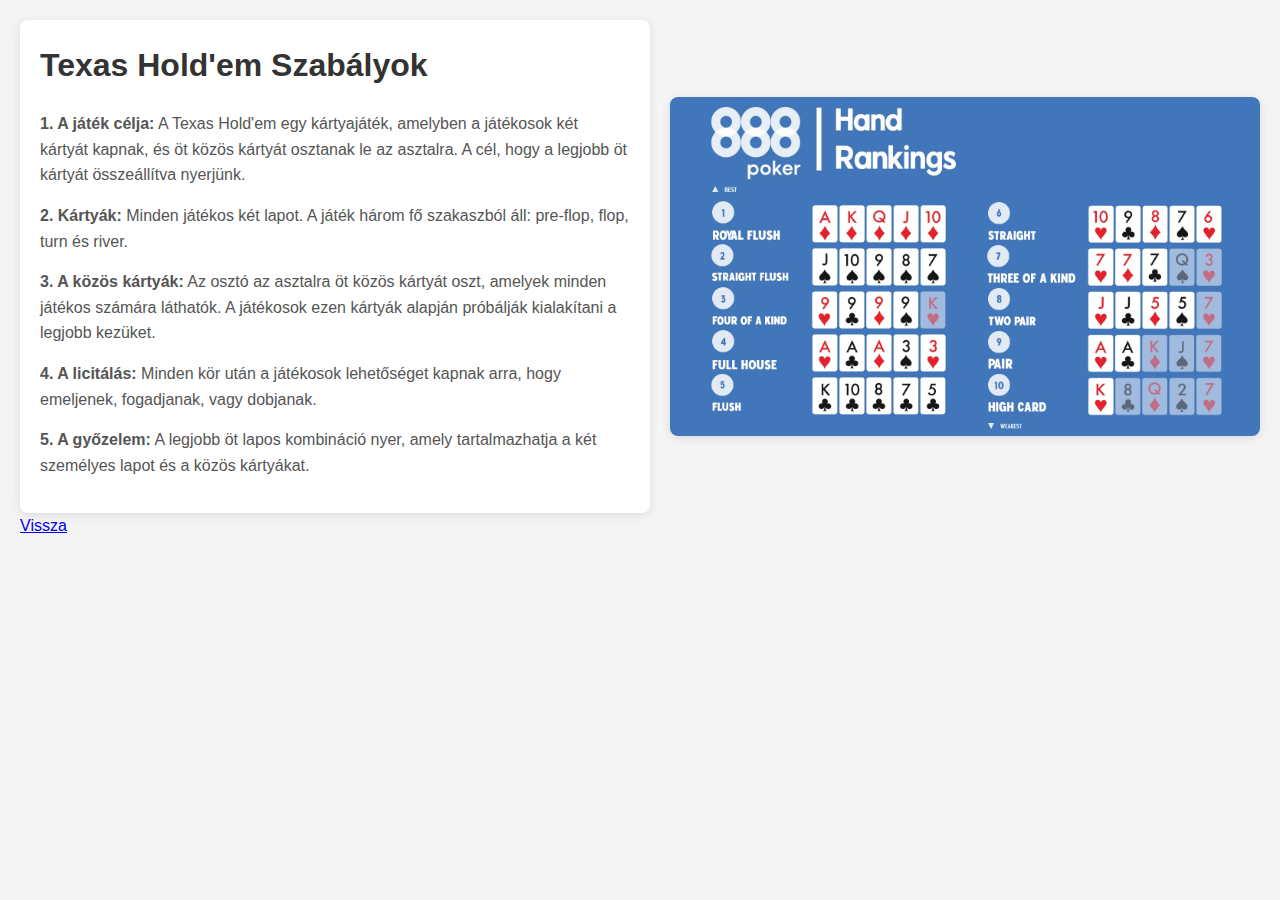
==== szabalyok.html @ 73cb5729 "Add files via upload" ====
<!DOCTYPE html>
<html lang="hu">

<head>
    <meta charset="UTF-8">
    <meta name="viewport" content="width=device-width, initial-scale=1.0">
    <title>Texas Hold'em Szabályok</title>
    <link rel="stylesheet" href="styles_szabalyok.css">
</head>

<body>
    <div class="container">
        <div class="text-column">
            <h1>Texas Hold'em Szabályok</h1>
            <p><strong>1. A játék célja:</strong> A Texas Hold'em egy kártyajáték, amelyben a játékosok két kártyát
                kapnak, és öt közös kártyát osztanak le az asztalra. A cél, hogy a legjobb öt kártyát összeállítva
                nyerjünk.</p>
            <p><strong>2. Kártyák:</strong> Minden játékos két lapot. A játék három fő szakaszból áll: pre-flop, flop, turn és river.</p>
            <p><strong>3. A közös kártyák:</strong> Az osztó az asztalra öt közös kártyát oszt, amelyek minden játékos
                számára láthatók. A játékosok ezen kártyák alapján próbálják kialakítani a legjobb kezüket.</p>
            <p><strong>4. A licitálás:</strong> Minden kör után a játékosok lehetőséget kapnak arra, hogy emeljenek,
                fogadjanak, vagy dobjanak.</p>
            <p><strong>5. A győzelem:</strong> A legjobb öt lapos kombináció nyer, amely tartalmazhatja a két személyes
                lapot és a közös kártyákat.</p>
        </div>
        <div class="image-column">
            <img src="pics/pokerHands.jpeg" alt="Poker Hands" />
        </div>
    </div>
    <a href="index.html"><p>Vissza</p></a>
</body>

</html>
---- styles_szabalyok.css ----
* {
    margin: 0;
    padding: 0;
    box-sizing: border-box;
  }
  
  body {
    font-family: Arial, sans-serif;
    line-height: 1.6;
    background-color: #f4f4f4;
    padding: 20px;
  }
  
  .container {
    display: flex;
    justify-content: space-between;
    gap: 20px;
  }
  
  .text-column {
    flex: 1;
    background-color: #fff;
    padding: 20px;
    border-radius: 8px;
    box-shadow: 0 2px 10px rgba(0, 0, 0, 0.1);
  }
  
  .text-column h1 {
    color: #333;
    margin-bottom: 20px;
  }
  
  .text-column p {
    color: #555;
    margin-bottom: 15px;
  }
  
  .image-column {
    flex: 1;
    display: flex;
    justify-content: center;
    align-items: center;
  }
  
  .image-column img {
    max-width: 100%;
    height: auto;
    border-radius: 8px;
    box-shadow: 0 2px 10px rgba(0, 0, 0, 0.1);
  }
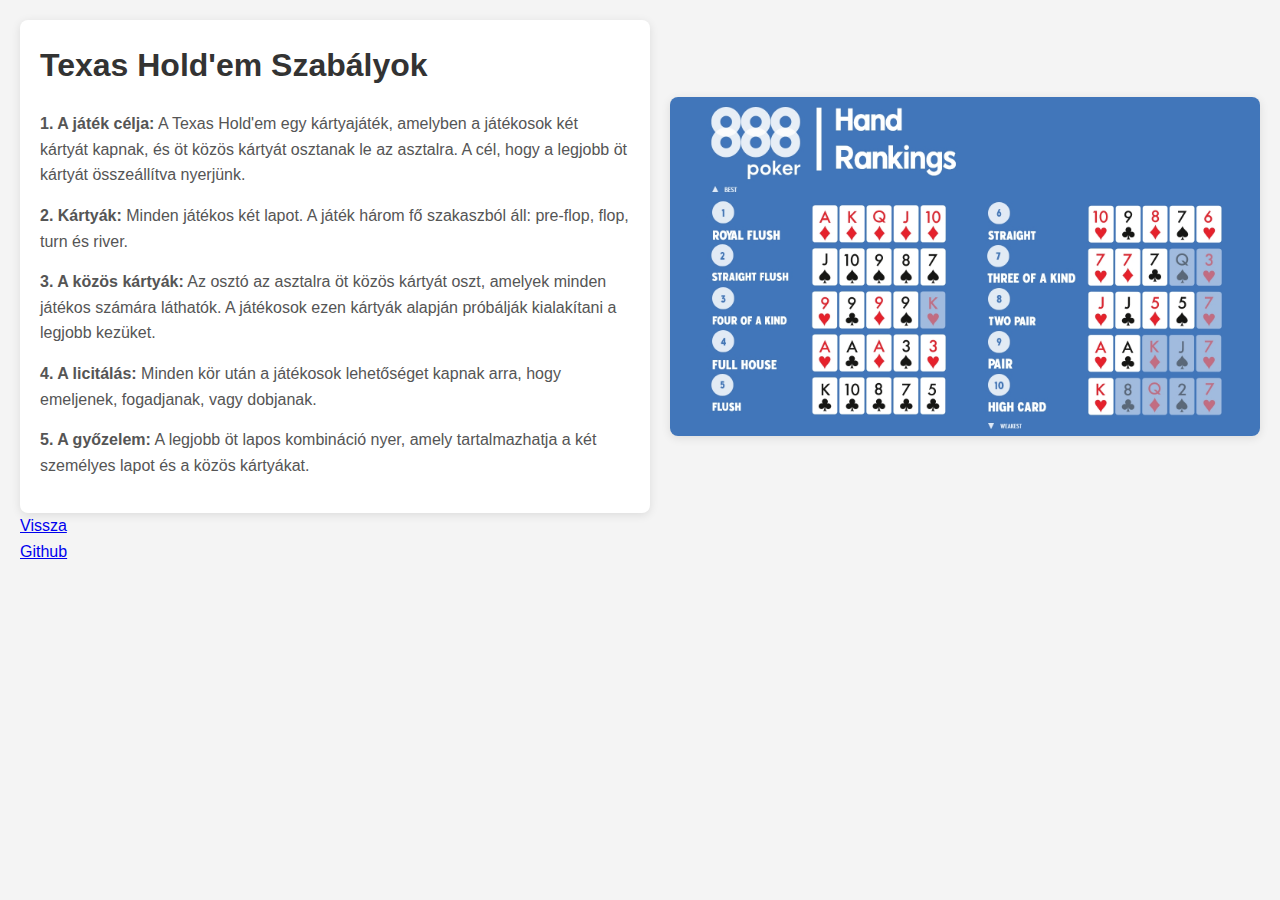
==== commit e4ee040a: "Update szabalyok.html" ====
--- a/szabalyok.html
+++ b/szabalyok.html
@@ -28,6 +28,7 @@
         </div>
     </div>
     <a href="index.html"><p>Vissza</p></a>
+    <a href="https://github.com/Citromm/TexasHoldem">Github</a>
 </body>
 
-</html>+</html>
